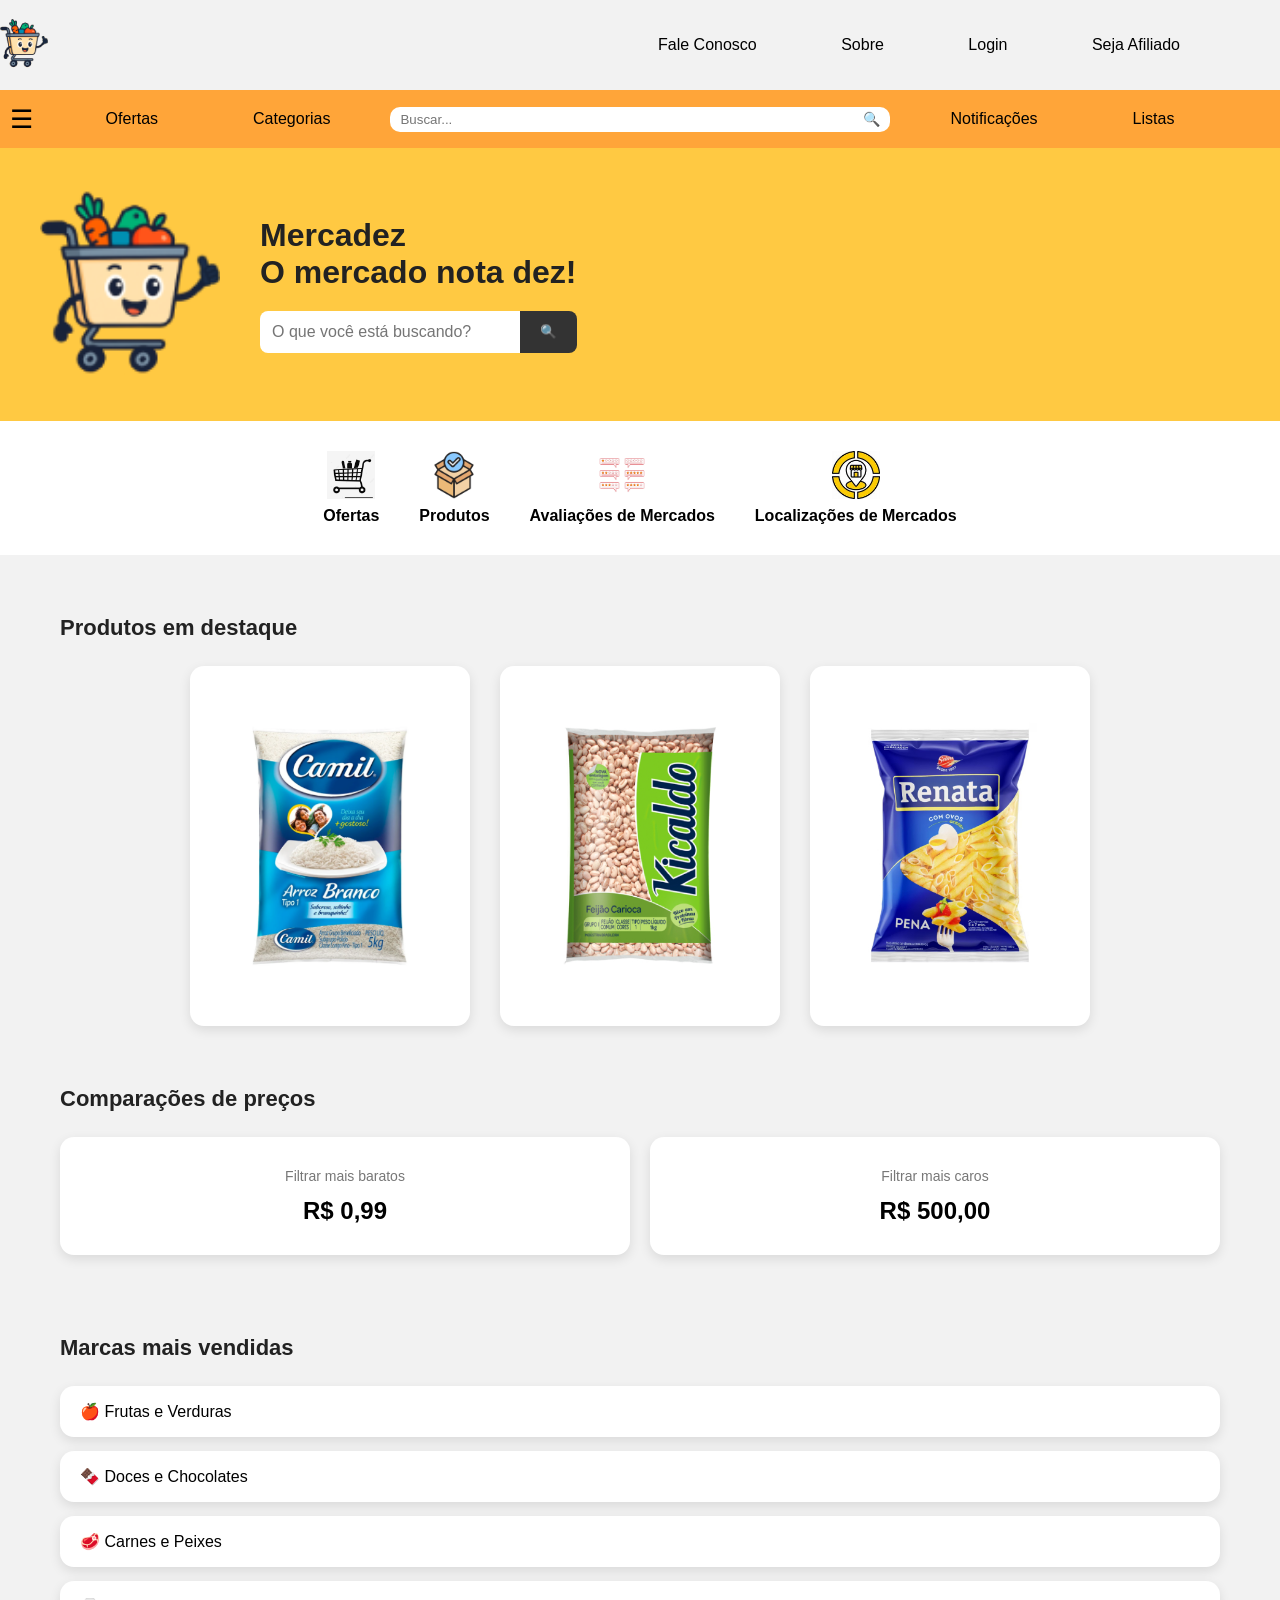
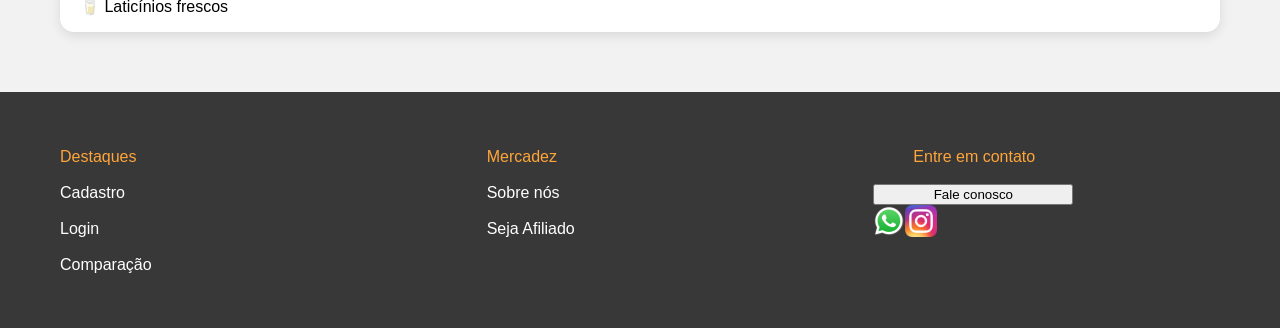
==== index.html @ 404ff5df "mudanças" ====
<!DOCTYPE html>
<html lang="pt-br">
<head>
    <meta charset="UTF-8">
    <meta name="viewport" content="width=device-width, initial-scale=1.0">
    <title>Mercadez</title>

    <!-- Caminhos ajustados -->
    <link rel="stylesheet" href="./css/style.css">
    <link rel="icon" href="./images/icons/precinho_menor.png" type="image/png">
</head>

<body>
<div class="pagina">

    <!-- ================= HEADER ================= -->
    <header>
        <div class="top_header">
            <nav>
                <a href="./index.html"><img src="./images/icons/precinho_menor.png" class="precinho"></a>
                <ul class="cima">
                    <li><a href="./fale_conosco.html">Fale Conosco</a></li>
                    <li><a href="./sobre.html">Sobre</a></li>
                    <li><a href="./login.html">Login</a></li>
                    <li><a href="./cadastro_afiliado.html">Seja Afiliado</a></li>
                </ul>
            </nav>
        </div>
        <div class="bottom_header">
            <div class="container">
                <nav>
                    <div class="menu-lateral-btn" onclick="abrirMenu()">☰</div>

                    <ul class="esquerda">
                        <li><a href="./comparacao.html">Ofertas</a></li>
                        <li><a href="./categorias.html">Categorias</a></li>
                    </ul>
                        <div class="pesquisa">
                        <input type="text" placeholder="Buscar...">
                    </div>
                    <ul class="direita">
                        <li><a href="./notificacoes.html">Notificações</a></li>
                        <li><a href="./listas.html">Listas</a></li>
                    </ul>
                </nav>
            </div>
        </div>
    </header>

    <!-- SIDEBAR PRETA -->
    <div id="menuLateral" class="menu-lateral">
    <div class="menu-header">
        <span onclick="fecharMenu()">✖</span>
        <h3>Menu</h3>
    </div>

    <a href="./index.html">Destaques</a>
    <a href="./form_cadastro.html">Cadastro</a>
    <a href="./fale_conosco.html">Fale Conosco</a>
    <a href="./sobre.html">Sobre</a>
    <a href="./cadastro_afiliado.html">Seja Afiliado</a>
</div>

    <!-- CONTEÚDO -->
    <main class="conteudo">

    <!-- ================= HERO ================= -->
    <section class="hero">
        <div class="hero-content">
            <div class="hero-mascote">
                <img src="./images/icons/precinho_pequeno.png" alt="Mascote Mercadez">
            </div>

            <div class="hero-texto">
                <h1>Mercadez<br>O mercado nota dez!</h1>
                <div class="busca">
                    <input type="text" placeholder="O que você está buscando?">
                    <button>🔍</button>
                </div>
            </div>
        </div>
    </section>

    <!-- ================= ATALHOS ================= -->
    <section class="atalhos">
        <div class="atalho">
            <img src="./images/icons/mercado.png">
            <span>Ofertas</span>
        </div>

        <div class="atalho">
            <img src="./images/icons/produtos.png">
            <span>Produtos</span>
        </div>

        <div class="atalho">
            <img src="./images/icons/avaliacoes.png">
            <span>Avaliações de Mercados</span>
        </div>

        <div class="atalho">
            <img src="./images/icons/localizacoes.png">
            <span>Localizações de Mercados</span>
        </div>
    </section>

    <!-- ================= PRODUTOS EM DESTAQUE ================= -->
    <section class="secao">
        <h2>Produtos em destaque</h2>
        <div class="cards">
            <div class="card">
                <img src="./images/icons/arroz.png">
            </div>
            <div class="card">
                <img src="./images/icons/feijao.jpg">
            </div>
            <div class="card">
                <img src="./images/icons/macarrao.jpg">
            </div>
        </div>
    </section>

    <!-- ================= COMPARAÇÃO ================= -->
     <div class="secao-dupla">
        <section class="secao">
            <h2>Comparações de preços</h2>
            <div class="comparacao">
                <div class="box">
                    <span>Filtrar mais baratos</span>
                    <strong>R$ 0,99</strong>
                </div>
                <div class="box">
                    <span>Filtrar mais caros</span>
                    <strong>R$ 500,00</strong>
                </div>
            </div>
        </section>

        <!-- MARCAS -->
        <section class="secao">
            <h2>Marcas mais vendidas</h2>
            <ul class="categorias">
                <li>🍎 Frutas e Verduras</li>
                <li>🍫 Doces e Chocolates</li>
                <li>🥩 Carnes e Peixes</li>
                <li>🥛 Laticínios frescos</li>
            </ul>
        </section>
    </div>

    <!-- ================= FOOTER ================= -->
    <footer>
        <div class="footer">
            <nav>
                <ul class="lista-esquerda">
                    <li class="titulo">Destaques</li>
                    <li><a href="./form_cadastro.html">Cadastro</a></li>
                    <li><a href="./login.html">Login</a></li>
                    <li><a href="./comparacao.html">Comparação</a></li>
                </ul>
                <ul class="centro">
                    <li class="titulo">Mercadez</li>
                    <li><a href="./sobre.html">Sobre nós</a></li>
                    <li><a href="./cadastro_afiliado.html">Seja Afiliado</a></li>
                </ul>
                <ul class="lista-direita">
                    <li class="titulo">Entre em contato</li>
                    <a class="botao" href="./fale_conosco.html"><button>Fale conosco</button></a>
                    <div class="logos">
                        <a href="#"><img src="./images/icons/WhatsApp.svg.png" alt="whatsapp"></a>
                        <a href="#"><img src="./images/icons/Instagram_icon.png.webp" alt="instagram"></a>
                    </div>
                </ul>
            </nav>
        </div>
    </footer>

</div>

<script src="./js/busca.js"></script>
</body>
</html>
---- css/style.css ----
* {
  box-sizing: border-box;
}

body{
    background-color: rgb(224, 224, 224);
    font-family: "Open Sans", sans-serif;
}

h2{
    margin: 10px;
}

nav{
    width: 100%;
    display: flex;
    align-items: center;
    justify-content: space-between;
    padding: 10px 0;
}

.logo{
    width: 100px;
    cursor: pointer;
}

nav ul{
    list-style: none;
    width: 100%;
    text-align: right;
    padding-right: 60px;
}

nav ul li{
    display: inline-block;
    margin: 10px 40px;
}

nav ul li a{
    color: black;
    text-decoration: none;
}

.bottom_header{
    display: flex;
    background-color: #ffa539;
    padding: 10px 20px;
    max-height: 60px;
    align-items: center;
}

.bottom_header nav{
    display: flex;
    justify-content: center;
    align-items: center;
    padding: 0;
    gap: 20px;
}

.bottom_header ul{
    list-style: none;
    display: flex;
    gap: 15px;
    margin: 0;
    padding: 0;
}

.pesquisa {
    position: relative;
    display: flex;
    align-items: center;
}

.pesquisa input {
    padding: 5px 35px 5px 10px;
    border-radius: 10px;
    border: none;
    width: 500px;
}

.pesquisa::after {
    content: "🔍";
    position: absolute;
    right: 10px;
    font-size: 14px;
    pointer-events: none;
}
.container{
    max-width: 1200px;
    margin: 0 auto;
    padding: 0px 20px 0 20px;
    padding-top: 0px;
}

.footer{
    background-color: rgb(56, 56, 56);
}

.footer nav{
    justify-content: space-between;
    display: flex;
    align-items: start;
}

.footer nav ul li a{
    display: flex;
    color: white;
}

.lista-esquerda{
    display:grid;
    align-items:flex-start;
}

.titulo{
    display: flex;
    align-items: flex-start;
    color: #ffa539;
}

.centro{
    display:grid;
}

.lista-direita{
    display: grid;
}

.botao{
    display: block;
    width: 100%;
    max-width: 200px;
    margin-top: 10px;
}

.botao button{
    width: 100%;
}

.logos{
    display: flex;
}

.logos a{
    display: flex;
    align-items: flex;
    gap: 15px;
    width: 32px;
    height: 32px;
}

.container h3{
    display: block;
    margin-top: 20px;
}

.afiliados ul li{
    display: flex;
    flex-direction: row;
    justify-content: center;
    gap: 20px;
    flex-wrap: wrap;
    padding: 20px;
}

.celulares{
    width: 100px;
    height: 100px;
    border-radius: 50%;
    object-fit: cover;
    border: 1px solid #ccc;
}

.destaque{
    display: flex;
    flex-direction: row;
    justify-content: space-between;
    gap: 20px;
    flex-wrap: wrap;
    padding: 20px;
}

.destacado{
    width: 300px;
    height: 500px;
    object-fit: cover;
    border: 1px solid #ccc;
}

.propaganda{
    display: flex;
    padding: 30px;
    border-radius: 5px;
    max-width: 1000px;
    margin: 40px auto;
}

.sidenav, .main, .titulocadastro{
    display: flex;
    justify-content: center;
}

.login-form{
    margin-bottom: 20px;
    display:flex;
    justify-content: center;
}

html, body {
    height: 100%;
    margin: 0;
    padding: 0;
}

.pagina {
    display: flex;
    flex-direction: column;
    min-height: 100vh;
}

main {
    flex: 1;
    min-height: 1px;
}

.footer {
    background-color: rgb(56, 56, 56);
    color: white;
    padding: 20px;
}

.footer nav {
    display: flex;
    justify-content: space-between;
    align-items: flex-start;
    flex-wrap: wrap;
    gap: 40px;
}

.footer nav ul {
    display: flex;
    flex-direction: column;
    align-items: flex-start;
    flex: 1;
    list-style: none;
    padding: 0;
}

.footer nav ul li {
    margin-bottom: 8px;
}

.footer a {
    color: white;
    text-decoration: none;
}

.logos a img {
    width: 32px;
    height: 32px;
    margin-right: 10px;
}

.painel-container{
    padding: 40px 20px;
    max-width: 1000px;
    margin: auto;
    border-radius: 10px;
}

.perfil{
    display: flex;
    align-items: center;
    gap: 20px;
    margin-bottom: 40px;
}

.avatar{
    width: 120px;
    height: 120px;
    background-color: #a8d9ff;
    border-radius: 50%;
}

.perfil h2{
    font-size: 24px;
    color: #222;
}

.botoes{
    display: flex;
    gap: 20px;
    justify-content: center;
    margin-bottom: 40px;
    flex-wrap: wrap;
}

.botao-painel{
    background-color: #ffc942;
    padding: 15px 25px;
    border-radius: 5px;
    text-decoration: none;
    font-weight: bold;
    color: black;
    transition: background-color 0.3s;
}

.botao:hover{
    background-color: #e0aa2f;
}

.tabela-produtos{
    width: 90%;
    max-width: 1000px;
    margin: 20px auto;
    border-collapse: collapse;
    border-radius: 10px;
    overflow: hidden;
    box-shadow: 0px 2px 8px rgba(0, 0, 0, 0.1);
    background-color: white;
}

.tabela-produtos thead{
    background-color: #f5f5f5;
}

.tabela-produtos th,
.tabela-produtos td{
    text-align: left;
    padding: 16px;
    font-size: 14px;
    border-bottom: 1px solid #ddd;
}

.tabela-produtos th{
    font-weight: 600;
    color: #333;
}

.tabela-produtos tr:hover {
    background-color: #f9f9f9;
}

.login-main-text p{
    display: flex;
    justify-content: center;
}

input[class="form-control"]{
    display: flex;
    width: 100%;
    max-width: 400px;
    box-sizing: border-box;
}

.produto{
    display: flex;
    align-items: center;
    justify-content: center;
    margin-bottom: 30px;
    gap: 30px;
}

.produto img{
    width: 150px;
    border: 3px solid white;
    background-color: white;
    padding: 5px;
}

.info-produto{
    background-color: white;
    padding: 10px 20px;
    border-radius: 5px;
    font-size: 16px;
    color: black;
}

.melhor-preco{
    background-color: #ffc107;
    padding: 5px 10px;
    font-weight: bold;
    font-size: 18px;
    margin-bottom: 10px;
}

.subtitulo{
    text-align: center;
    font-size: 18px;
    color: #333;
    margin-bottom: 40px;
}

.nome-produto{
    font-size: 20px;
    color: black;
    margin-bottom: 10px;
}

.caixa-sobre{
    background-color: #2c2c2c;
    color: white;
    padding: 30px 40px;
    margin: 40px auto;
    border-radius: 20px;
    width: 80%;
    max-width: 1000px;
    text-align: justify;
    line-height: 1.8;
    box-shadow: 0 4px 10px rgba(0,0,0,0.3);
}

.caixa-sobre p{
    text-indent: 20px;
}

.painel-info{
    background-color: white;
    padding: 30px;
    border-radius: 10px;
    max-width: 600px;
    margin: auto;
    box-shadow: 0px 2px 8px rgba(0, 0, 0, 0.1);
    display: flex;
    flex-direction: column;
    gap: 15px;
    font-size: 16px;
    color: #333;
}

.painel-info strong{
    width: 150px;
    display: inline-block;
}

.botao-painel.excluir{
    background-color: #e74c3c;
    color: white;
    margin-left: 10px;
}

.botao-painel.excluir:hover{
    background-color: #c0392b;
}
.avisos {
    font-size: 14px;       /* tamanho da fonte menor */
    color: red;            /* mantém em vermelho */
    font-weight: bold;     
    text-align: left;      /* alinha o texto à esquerda */
    margin-bottom: 20px;   /* espaçamento abaixo */
}
/* ================= GERAL ================= */
body{
    background-color: #f2f2f2;
    font-family: "Open Sans", sans-serif;
    margin: 0;
}

h1, h2, h3{
    margin: 0;
    color: #222;
}

/* ================= HEADER TOPO ================= */
.header-top{
    background-color: white;
    border-bottom: 1px solid #ddd;
}

.nav-top{
    max-width: 1200px;
    margin: auto;
    padding: 10px 20px;
    display: flex;
    align-items: center;
    justify-content: space-between;
}

.logo{
    width: 80px;
}

.menu-top{
    list-style: none;
    display: flex;
    gap: 30px;
}

.menu-top li a{
    text-decoration: none;
    color: #333;
    font-weight: 600;
}

/* ================= HERO ================= */
.hero{
    background-color: #ffc942;
    padding: 40px 20px;
}

.hero-content{
    max-width: 1200px;
    margin: auto;
    display: flex;
    align-items: center;
    gap: 40px;
}

.hero-mascote img{
    width: 180px;
}

.hero-texto h1{
    font-size: 32px;
    margin-bottom: 20px;
}

.busca{
    display: flex;
    width: 100%;
    max-width: 500px;
}

.busca input{
    flex: 1;
    padding: 12px;
    border-radius: 8px 0 0 8px;
    border: none;
    font-size: 16px;
}

.busca button{
    padding: 0 20px;
    border: none;
    background-color: #333;
    color: white;
    border-radius: 0 8px 8px 0;
    cursor: pointer;
}

/* ================= ATALHOS ================= */
.atalhos{
    display: flex;
    justify-content: center;
    gap: 40px;
    padding: 30px 20px;
    background-color: #fff;
}

.atalho{
    display: flex;
    flex-direction: column;
    align-items: center;
    font-weight: 600;
    cursor: pointer;
}

.atalho img{
    width: 48px;
    margin-bottom: 8px;
}

/* ================= SEÇÕES ================= */
.secao{
    max-width: 1200px;
    margin: 40px auto;
    padding: 0 20px;
}

.secao h2{
    margin-bottom: 20px;
}

/* ================= PRODUTOS EM DESTAQUE ================= */
.cards{
    display: flex;
    gap: 20px;
    flex-wrap: wrap;
}

.card{
    width: 300px;
    height: 160px;
    background-color: #e0e0e0;
    border-radius: 10px;
}

/* ================= COMPARAÇÃO ================= */
.comparacao{
    display: flex;
    gap: 20px;
    flex-wrap: wrap;
}

.box{
    background-color: white;
    padding: 20px;
    border-radius: 10px;
    width: 260px;
    box-shadow: 0 2px 6px rgba(0,0,0,0.1);
}

.box span{
    font-size: 14px;
    color: #555;
}

.box strong{
    display: block;
    margin-top: 10px;
    font-size: 22px;
    color: #000;
}

/* ================= CATEGORIAS ================= */
.categorias{
    list-style: none;
    padding: 0;
}

.categorias li{
    margin-bottom: 10px;
    font-size: 18px;
}

/* ================= MENU INFERIOR ================= */
.menu-bottom{
    position: fixed;
    bottom: 0;
    width: 100%;
    background-color: white;
    border-top: 1px solid #ddd;
    display: flex;
    justify-content: space-around;
    padding: 10px 0;
}

.menu-bottom a{
    text-decoration: none;
    color: #333;
    font-weight: 600;
}

.menu-bottom a.active{
    color: #ffc942;
}
/* ================= AJUSTE GERAL DAS SEÇÕES ================= */
.secao{
    max-width: 1200px;
    margin: 60px auto;
    padding: 0 20px;
}

.secao h2{
    margin-bottom: 25px;
    font-size: 22px;
    text-align: left;
}

/* ================= PRODUTOS EM DESTAQUE ================= */
.cards{
    display: flex;
    justify-content: center;
    gap: 30px;
    flex-wrap: wrap;
}

.card{
    width: 280px;
    height: 360px;
    background-color: white;
    border-radius: 14px;
    box-shadow: 0 4px 12px rgba(0,0,0,0.1);
    display: flex;
    align-items: center;
    justify-content: center;
}

.card img{
    max-width: 85%;
    max-height: 85%;
    object-fit: contain;
}

/* ================= BLOCO COMPARAÇÃO ================= */
.comparacao{
    display: flex;
    gap: 20px;
}

.comparacao .box{
    flex: 1;
    background-color: white;
    padding: 30px 20px;
    border-radius: 14px;
    box-shadow: 0 4px 12px rgba(0,0,0,0.1);
    text-align: center;
}

.comparacao .box span{
    font-size: 14px;
    color: #777;
}

.comparacao .box strong{
    display: block;
    margin-top: 12px;
    font-size: 24px;
}

/* ================= MARCAS MAIS VENDIDAS ================= */
.categorias{
    margin-top: 20px;
}

.categorias li{
    background-color: white;
    padding: 16px 20px;
    border-radius: 14px;
    margin-bottom: 14px;
    font-size: 16px;
    box-shadow: 0 4px 12px rgba(0,0,0,0.1);
    list-style: none;
}

/* ================= SEPARAÇÃO VISUAL ENTRE AS DUAS ================= */
.secao + .secao{
    margin-top: 80px;
}

/* ================= RESPONSIVO ================= */
@media (max-width: 900px){
    .comparacao{
        flex-direction: column;
    }

    .cards{
        gap: 20px;
    }
}
.form-contato {
    display: flex;
    flex-direction: column;
    gap: 15px;
    max-width: 500px;
    margin: 0 auto;
}

.form-contato input, 
.form-contato textarea {
    padding: 10px;
    border-radius: 8px;
    border: 1px solid #ccc;
}

.form-contato button {
    background-color: #ffc107;
    border: none;
    padding: 12px;
    border-radius: 8px;
    font-weight: bold;
    cursor: pointer;
    transition: 0.3s;
}

.form-contato button:hover {
    background-color: #e0aa2f;
}
/* ================= FORMULÁRIOS BONITOS ================= */
.login-form {
    background-color: #ffffff; /* fundo branco */
    padding: 30px 30px;
    border-radius: 12px;
    box-shadow: 0 4px 12px rgba(0, 0, 0, 0.1);
    display: flex;
    flex-direction: column;
    align-items: center;
}

.login-main-text h2 {
    color: #222;
    font-size: 28px;
    margin-bottom: 10px;
    font-weight: 700;
}

.login-main-text p {
    color: #555;
    margin-bottom: 20px;
    text-align: center;
}

.form-group {
    width: 100%;
    margin-bottom: 15px;
}

.form-group label {
    font-weight: 600;
    color: #444;
    display: block;
    margin-bottom: 5px;
}

.form-group input {
    width: 100%;
    max-width: 400px;
    padding: 12px 15px;
    border-radius: 8px;
    border: 1px solid #ddd;
    font-size: 15px;
    transition: all 0.3s ease;
}

.form-group input:focus {
    border-color: #ffc107;
    box-shadow: 0 0 6px rgba(255, 193, 7, 0.4);
    outline: none;
}

/* Botões */
.btn {
    width: 100%;
    max-width: 400px;
    padding: 12px;
    border-radius: 8px;
    font-size: 16px;
    font-weight: 600;
    cursor: pointer;
    border: none;
    transition: background-color 0.3s ease;
    margin-top: 10px;
}

.btn.btn-secondary {
    background-color: #ffc107;
    color: #000;
}

.btn.btn-secondary:hover {
    background-color: #e0aa2f;
}

.btn.btn-black {
    background-color: #333;
    color: #fff;
}

.btn.btn-black:hover {
    background-color: #000;
}
/* ================= MOBILE FINAL LIMPO ================= */
@media (max-width: 768px) {

  body {
    overflow-x: hidden;
  }

  /* HEADER */
  nav {
    flex-direction: column;
    align-items: center;
  }

  nav ul {
    flex-direction: column;
    padding: 0;
    margin: 0;
    text-align: center;
  }

  nav ul li {
    margin: 6px 0;
  }

  .bottom_header {
    flex-direction: column;
    gap: 10px;
  }

  .pesquisa input {
    width: 100%;
    max-width: 90%;
  }

  /* HERO */
  .hero-content {
    flex-direction: column;
    text-align: center;
  }

  .hero-mascote {
    display: none;
  }

  .hero-texto h1 {
    font-size: 22px;
  }

  /* ATALHOS */
  .atalhos {
    display: grid;
    grid-template-columns: repeat(2, 1fr);
    gap: 15px;
  }

  /* CARDS */
  .cards {
    flex-direction: column;
    align-items: center;
  }

  .card {
    width: 90%;
    max-width: 320px;
  }

  /* FOOTER */
  .footer nav {
    flex-direction: column;
    text-align: center;
    gap: 25px;
  }

  .logos {
    justify-content: center;
  }
}
/* =========================
   MOBILE – CORREÇÃO DEFINITIVA DE SOBREPOSIÇÃO
   (MESMA LÓGICA DO INDEX)
   ========================= */
@media (max-width: 768px) {

  /* Header não pode sobrepor conteúdo */
  header,
  nav,
  .top_header,
  .bottom_header {
    position: relative !important;
    z-index: 1 !important;
    height: auto !important;
  }

  /* Garante que o conteúdo comece abaixo do header */
  main,
  .pagina,
  .container,
  section {
    position: relative;
    z-index: 2;
  }

  /* Remove qualquer deslocamento antigo */
  body {
    padding-top: 0 !important;
    overflow-x: hidden;
  }

}
/* =====================================
   MOBILE – CORREÇÃO DEFINITIVA DE BLOQUEIO
   ===================================== */
@media (max-width: 768px) {

  /* Remove QUALQUER menu fixo que bloqueia clique */
  body:not(.home) .menu-bottom,
  body:not(.home) .bottom_header {
    display: none !important;
    pointer-events: none !important;
    height: 0 !important;
    overflow: hidden !important;
  }

  /* Garante que o conteúdo seja clicável */
  body:not(.home) main,
  body:not(.home) .pagina,
  body:not(.home) .container {
    position: relative;
    z-index: 10;
    pointer-events: auto;
  }

}
/* =========================
   MOBILE – ESCONDER MENU SOBREPOSTO
   SOMENTE FORA DO INDEX
   ========================= */
@media (max-width: 768px) {

  body:not(.home) .bottom_header {
    display: none !important;
  }

}
/* =====================================
   MOBILE – CORREÇÃO DEFINITIVA DE BLOQUEIO
   ===================================== */
@media (max-width: 768px) {

  /* Remove QUALQUER menu fixo que bloqueia clique */
  body:not(.home) .menu-bottom,
  body:not(.home) .bottom_header {
    display: none !important;
    pointer-events: none !important;
    height: 0 !important;
    overflow: hidden !important;
  }

  /* Garante que o conteúdo seja clicável */
  body:not(.home) main,
  body:not(.home) .pagina,
  body:not(.home) .container {
    position: relative;
    z-index: 10;
    pointer-events: auto;
  }

}
/* =========================
   MOBILE – CORREÇÃO DEFINITIVA DE SOBREPOSIÇÃO
   (MESMA LÓGICA DO INDEX)
   ========================= */
@media (max-width: 768px) {

  /* Header não pode sobrepor conteúdo */
  header,
  nav,
  .top_header,
  .bottom_header {
    position: relative !important;
    z-index: 1 !important;
    height: auto !important;
  }

  /* Garante que o conteúdo comece abaixo do header */
  main,
  .pagina,
  .container,
  section {
    position: relative;
    z-index: 2;
  }

  /* Remove qualquer deslocamento antigo */
  body {
    padding-top: 0 !important;
    overflow-x: hidden;
  }

}
/* BOTÃO ☰ */
.menu-lateral-btn {
    font-size: 26px;        
    cursor: pointer;
    color: black;            
    position: absolute;
    left: 10px;      
}

/* MENU ESCONDIDO */
.menu-lateral {
    position: fixed;
    top: 0;
    left: -300px; 
    width: 260px;
    height: 100%;
    background-color: #111;
    color: white;
    padding: 20px;
    transition: 0.3s;
    z-index: 999;
}

/* QUANDO ABRE */
.menu-lateral.ativo {
    left: 0;
}

/* HEADER DO MENU */
.menu-header {
    display: flex;
    justify-content: space-between;
    align-items: center;
    margin-bottom: 20px;
}

.menu-header span {
    cursor: pointer;
    font-size: 20px;
}

/* LINKS */
.menu-lateral a {
    display: block;
    color: #ddd;
    text-decoration: none;
    padding: 12px 10px;
    border-radius: 5px;
    margin-bottom: 8px;
    transition: 0.2s;
}


.menu-lateral-btn:hover {
    transform: scale(1.1);
}
/* ================= PÁGINA COMPARAÇÃO ================= */
.comparacao-subtitulo {
    color: #666;
    font-size: 15px;
    margin-bottom: 30px;
    margin-top: 4px;
}

.produto-card {
    background: white;
    border-radius: 16px;
    box-shadow: 0 4px 16px rgba(0,0,0,0.1);
    display: flex;
    overflow: hidden;
    width: 100%;
    margin-bottom: 24px;
    transition: transform 0.2s, box-shadow 0.2s;
}

.produto-card:hover {
    transform: translateY(-3px);
    box-shadow: 0 8px 24px rgba(0,0,0,0.15);
}

.produto-card-img {
    background-color: #f9f9f9;
    display: flex;
    flex-direction: column;
    align-items: center;
    justify-content: center;
    padding: 24px 20px;
    min-width: 160px;
    border-right: 1px solid #eee;
}

.produto-card-img img {
    width: 110px;
    height: 110px;
    object-fit: contain;
}

.produto-card-img h3 {
    margin-top: 12px;
    font-size: 15px;
    text-align: center;
    color: #333;
}

.produto-card-info {
    flex: 1;
    padding: 24px 28px;
    display: flex;
    flex-direction: column;
    justify-content: center;
    gap: 10px;
}

.produto-card-info p {
    margin: 0;
    color: #555;
    font-size: 15px;
}

.produto-melhor-preco {
    background: #ffc107;
    color: #000;
    font-weight: 700;
    font-size: 16px;
    padding: 10px 16px;
    border-radius: 8px;
    display: flex;
    align-items: center;
    gap: 8px;
    flex-wrap: wrap;
}

.badge-promo {
    background: #e53935;
    color: white;
    font-size: 12px;
    padding: 3px 8px;
    border-radius: 20px;
    margin-left: auto;
}

.ver-precos {
    color: #ffa539;
    font-weight: 600;
    font-size: 14px;
    text-decoration: none;
    margin-top: 4px;
}

.ver-precos:hover {
    text-decoration: underline;
}
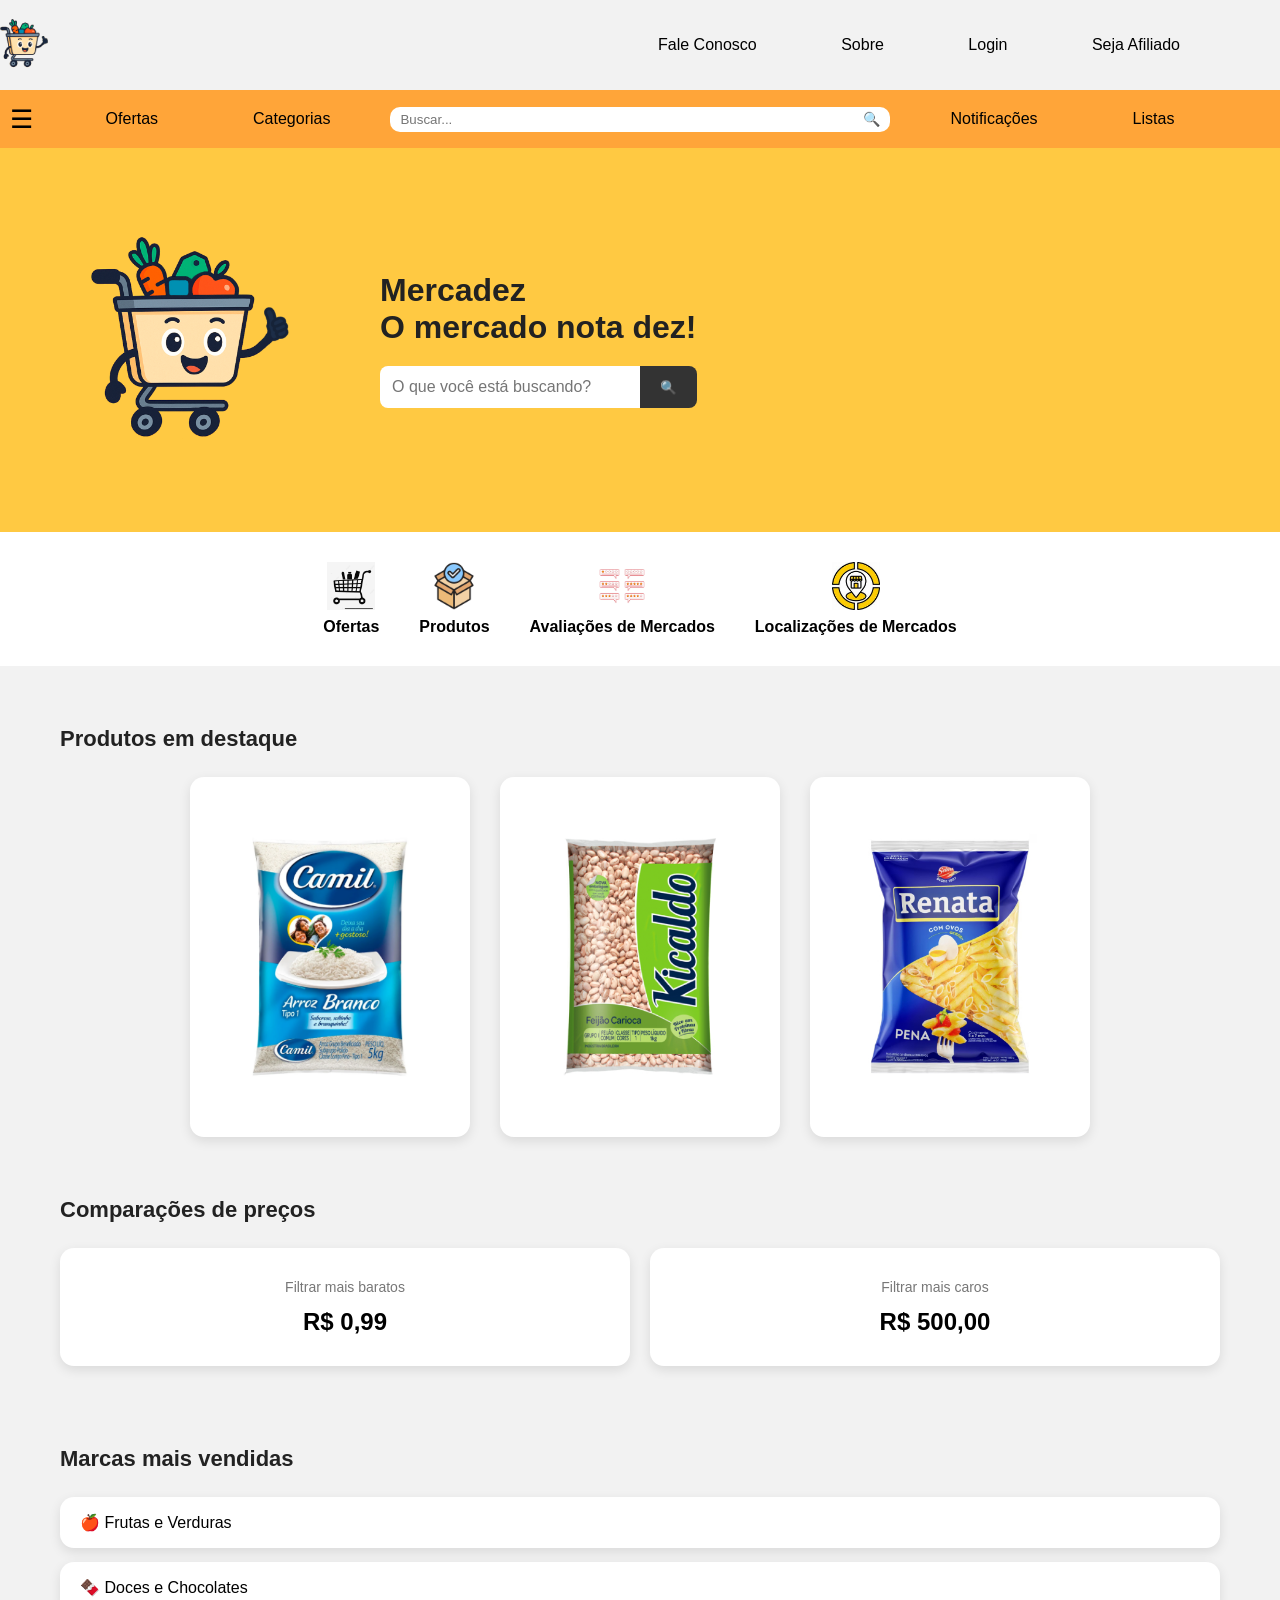
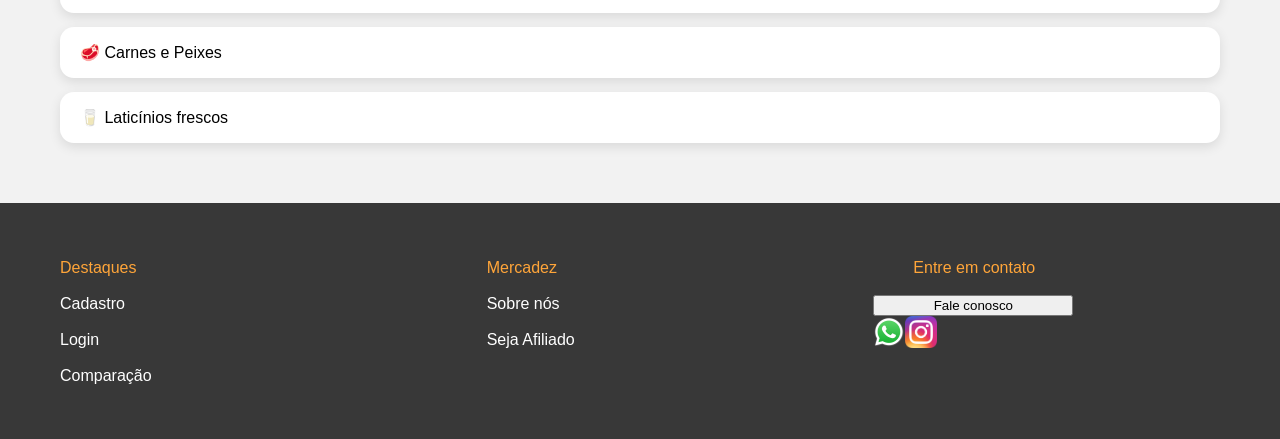
==== commit 5bbd4b03: "página login-cadastro" ====
--- a/index.html
+++ b/index.html
@@ -68,7 +68,7 @@
     <section class="hero">
         <div class="hero-content">
             <div class="hero-mascote">
-                <img src="./images/icons/precinho_pequeno.png" alt="Mascote Mercadez">
+                <img style="width: 300px;" src="./images/icons/precinho_sem_fundo.png" alt="Mascote Mercadez">
             </div>
 
             <div class="hero-texto">
@@ -177,6 +177,9 @@
 
 </div>
 
+<script src="./js/api.js"></script>
 <script src="./js/busca.js"></script>
+
+
 </body>
 </html>
--- a/css/style.css
+++ b/css/style.css
@@ -1200,4 +1200,4 @@
 
 .ver-precos:hover {
     text-decoration: underline;
-}+}
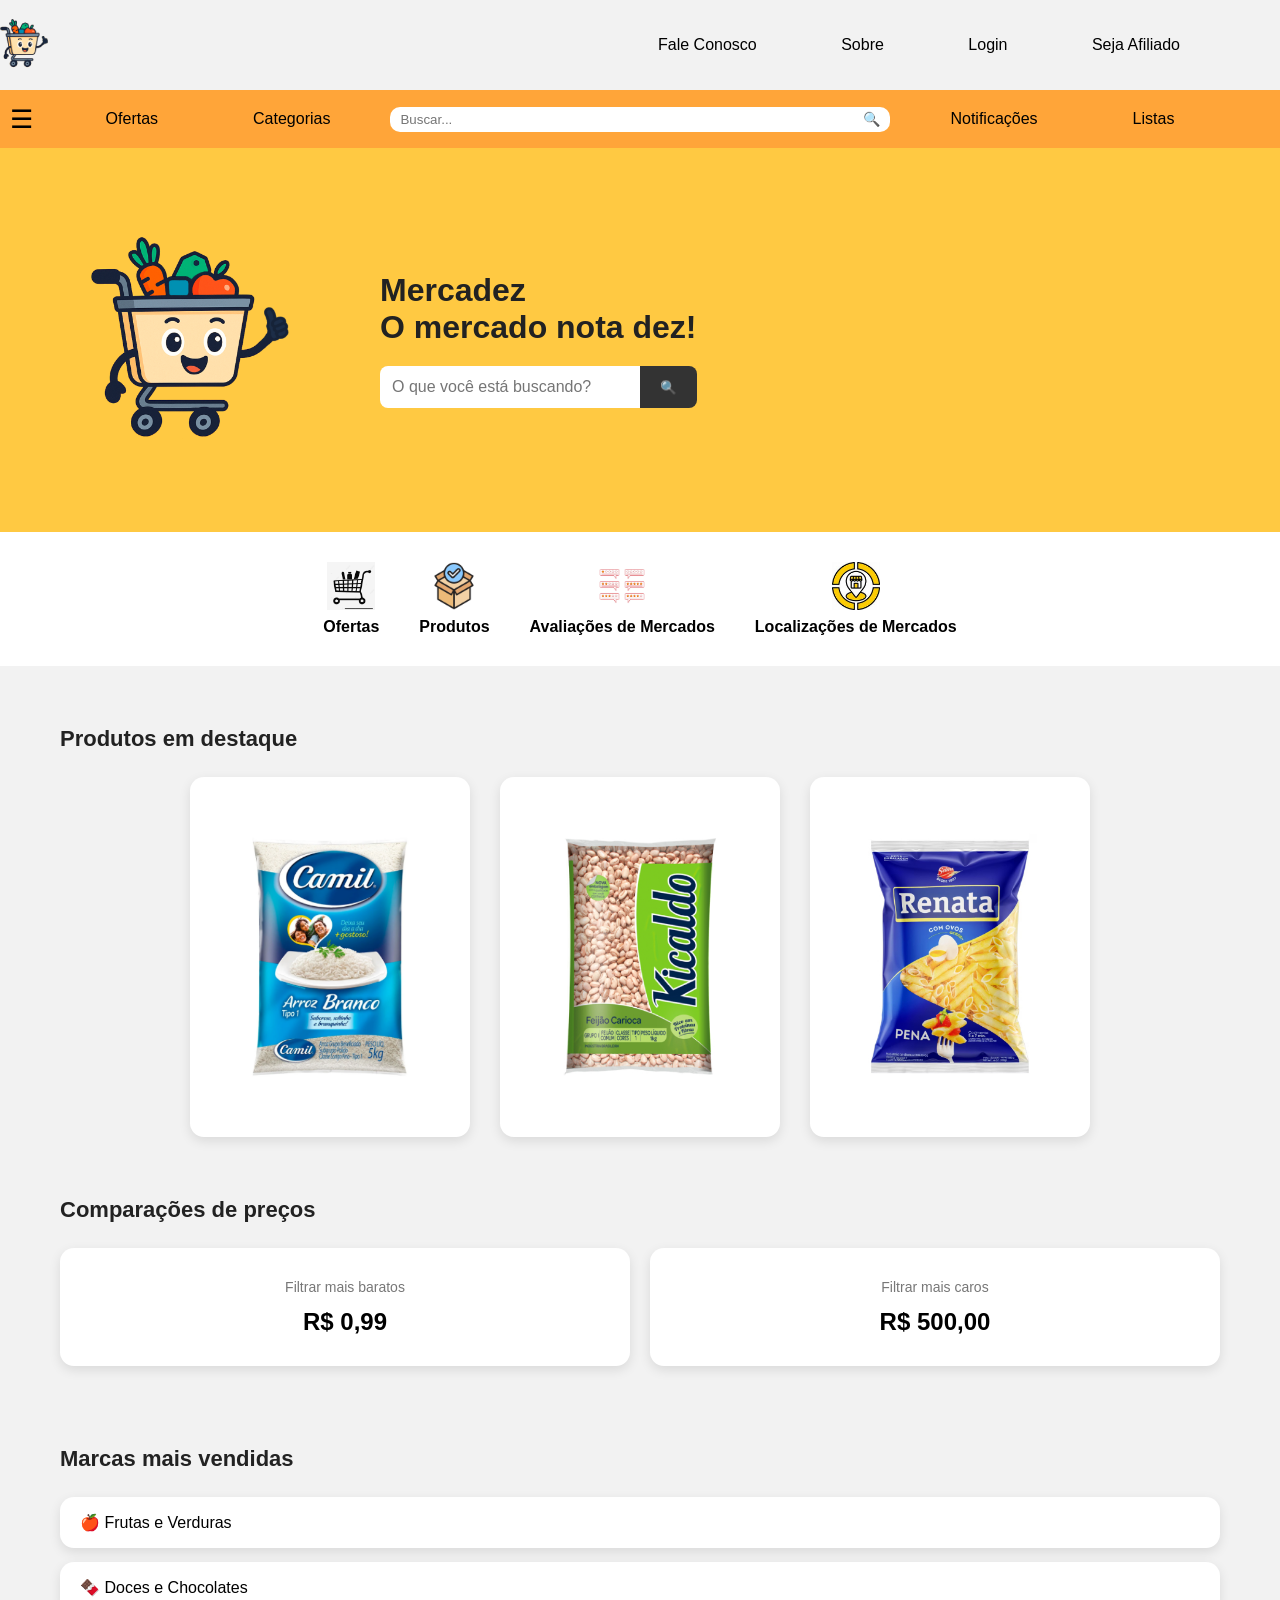
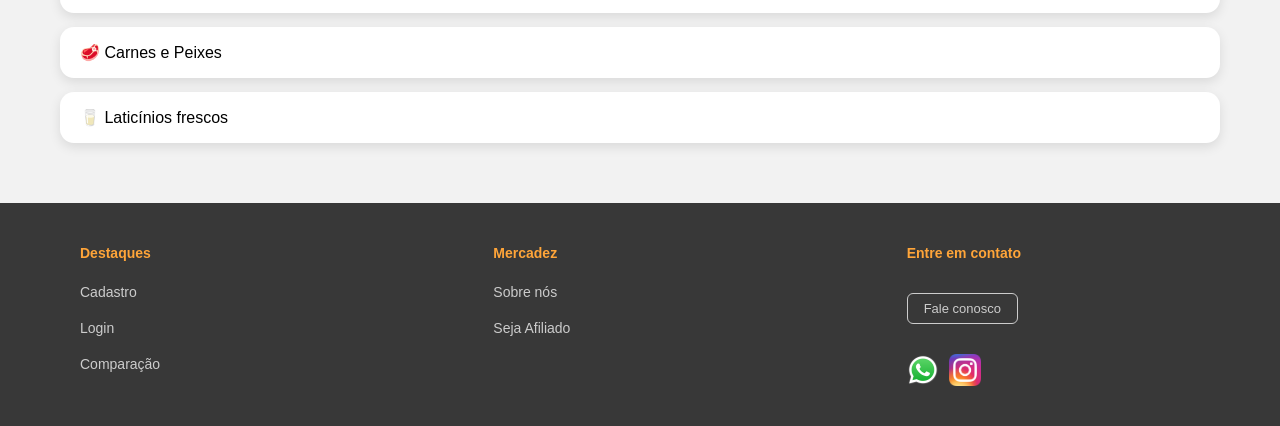
==== commit 612f8de1: "alterando footer" ====
--- a/index.html
+++ b/index.html
@@ -149,31 +149,37 @@
     </div>
 
     <!-- ================= FOOTER ================= -->
-    <footer>
-        <div class="footer">
-            <nav>
-                <ul class="lista-esquerda">
-                    <li class="titulo">Destaques</li>
-                    <li><a href="./form_cadastro.html">Cadastro</a></li>
-                    <li><a href="./login.html">Login</a></li>
-                    <li><a href="./comparacao.html">Comparação</a></li>
-                </ul>
-                <ul class="centro">
-                    <li class="titulo">Mercadez</li>
-                    <li><a href="./sobre.html">Sobre nós</a></li>
-                    <li><a href="./cadastro_afiliado.html">Seja Afiliado</a></li>
-                </ul>
-                <ul class="lista-direita">
-                    <li class="titulo">Entre em contato</li>
-                    <a class="botao" href="./fale_conosco.html"><button>Fale conosco</button></a>
+<footer>
+    <div class="footer">
+        <nav>
+            <ul class="lista-esquerda">
+                <li class="titulo">Destaques</li>
+                <li><a href="./form_cadastro.html">Cadastro</a></li>
+                <li><a href="./login_cadastro.html">Login</a></li>
+                <li><a href="./comparacao.html">Comparação</a></li>
+            </ul>
+            <ul class="centro">
+                <li class="titulo">Mercadez</li>
+                <li><a href="./sobre.html">Sobre nós</a></li>
+                <li><a href="./cadastro_afiliado.html">Seja Afiliado</a></li>
+            </ul>
+            <ul class="lista-direita">
+                <li class="titulo">Entre em contato</li>
+                <li>
+                    <a class="botao" href="./fale_conosco.html">
+                        <button>Fale conosco</button>
+                    </a>
+                </li>
+                <li>
                     <div class="logos">
-                        <a href="#"><img src="./images/icons/WhatsApp.svg.png" alt="whatsapp"></a>
-                        <a href="#"><img src="./images/icons/Instagram_icon.png.webp" alt="instagram"></a>
+                        <a href="#"><img src="./images/icons/WhatsApp.svg.png" alt="WhatsApp"></a>
+                        <a href="#"><img src="./images/icons/Instagram_icon.png.webp" alt="Instagram"></a>
                     </div>
-                </ul>
-            </nav>
-        </div>
-    </footer>
+                </li>
+            </ul>
+        </nav>
+    </div>
+</footer>
 
 </div>
 
--- a/css/style.css
+++ b/css/style.css
@@ -92,39 +92,7 @@
     padding-top: 0px;
 }
 
-.footer{
-    background-color: rgb(56, 56, 56);
-}
-
-.footer nav{
-    justify-content: space-between;
-    display: flex;
-    align-items: start;
-}
-
-.footer nav ul li a{
-    display: flex;
-    color: white;
-}
-
-.lista-esquerda{
-    display:grid;
-    align-items:flex-start;
-}
-
-.titulo{
-    display: flex;
-    align-items: flex-start;
-    color: #ffa539;
-}
-
-.centro{
-    display:grid;
-}
-
-.lista-direita{
-    display: grid;
-}
+/* footer consolidado abaixo — ver bloco FOOTER DEFINITIVO */
 
 .botao{
     display: block;
@@ -143,7 +111,7 @@
 
 .logos a{
     display: flex;
-    align-items: flex;
+    align-items: center;
     gap: 15px;
     width: 32px;
     height: 32px;
@@ -223,42 +191,119 @@
     min-height: 1px;
 }
 
-.footer {
-    background-color: rgb(56, 56, 56);
-    color: white;
-    padding: 20px;
-}
-
-.footer nav {
-    display: flex;
-    justify-content: space-between;
-    align-items: flex-start;
-    flex-wrap: wrap;
-    gap: 40px;
-}
-
-.footer nav ul {
+/* ===== FOOTER DEFINITIVO ===== */
+
+/* aliases para compatibilidade com HTML existente */
+.lista-esquerda,
+.lista-direita,
+.centro {
     display: flex;
     flex-direction: column;
     align-items: flex-start;
     flex: 1;
     list-style: none;
     padding: 0;
+    margin: 0;
+}
+
+.footer {
+    background-color: rgb(56, 56, 56);
+    color: white;
+    padding: 32px 40px;
+}
+
+.footer nav {
+    display: flex !important;
+    justify-content: space-between !important;
+    align-items: flex-start !important;
+    flex-wrap: wrap !important;
+    gap: 40px !important;
+    padding: 0 !important;
+    width: 100% !important;
+}
+
+.footer nav ul {
+    display: flex !important;
+    flex-direction: column !important;
+    align-items: flex-start !important;
+    flex: 1 !important;
+    width: auto !important;
+    list-style: none !important;
+    padding: 0 !important;
+    padding-right: 0 !important;
+    margin: 0 !important;
+    text-align: left !important;
 }
 
 .footer nav ul li {
     margin-bottom: 8px;
 }
 
+/* Títulos das colunas: laranja */
+.footer nav ul li.titulo,
+.titulo {
+    color: #ffa539;
+    font-weight: 700;
+    font-size: 14px;
+    margin-bottom: 12px;
+}
+
+/* Links brancos */
+.footer nav ul li a,
 .footer a {
-    color: white;
+    color: #ccc;
     text-decoration: none;
-}
-
-.logos a img {
+    font-size: 14px;
+    transition: color 0.2s;
+}
+
+.footer nav ul li a:hover,
+.footer a:hover {
+    color: #ffa539;
+}
+
+/* Botão fale conosco */
+.footer .botao button,
+.footer button {
+    background: transparent;
+    border: 1.5px solid #ccc;
+    color: #ccc;
+    border-radius: 6px;
+    padding: 7px 16px;
+    font-size: 13px;
+    cursor: pointer;
+    transition: border-color 0.2s, color 0.2s;
+}
+
+.footer .botao button:hover,
+.footer button:hover {
+    border-color: #ffa539;
+    color: #ffa539;
+}
+
+/* Ícones sociais */
+.logos {
+    display: flex;
+    gap: 10px;
+    margin-top: 12px;
+}
+
+.logos a img,
+.footer .logos a img {
     width: 32px;
     height: 32px;
-    margin-right: 10px;
+}
+
+/* Responsivo */
+@media (max-width: 768px) {
+    .footer nav {
+        flex-direction: column;
+        gap: 24px;
+    }
+
+    .logos {
+        justify-content: flex-start;
+    }
 }
 
 .painel-container{
@@ -1201,3 +1246,167 @@
 .ver-precos:hover {
     text-decoration: underline;
 }
+
+
+/* ================================================
+   LOGIN / CADASTRO — estilos migrados do <style>
+   ================================================ */
+
+/* ===== VARIÁVEIS ===== */
+:root {
+  --amarelo: #ffa539;
+  --amarelo-hover: #e0922a;
+  --dark: #222;
+  --card-bg: #ffffff;
+  --input-focus: rgba(255, 165, 57, 0.35);
+}
+
+/* ===== SEÇÃO PRINCIPAL ===== */
+.auth-section {
+  padding: 52px 20px 60px;
+}
+
+/* ===== DIVISOR VERTICAL (desktop) ===== */
+.divider-vertical {
+  width: 1px;
+  background: linear-gradient(to bottom, transparent, #ccc 20%, #ccc 80%, transparent);
+  margin: 0 24px;
+  align-self: stretch;
+}
+
+/* ===== CARDS DE FORMULÁRIO ===== */
+.auth-card {
+  background: var(--card-bg);
+  border-radius: 16px;
+  box-shadow: 0 6px 24px rgba(0,0,0,0.09);
+  padding: 40px 36px;
+  flex: 1;
+}
+
+.auth-card h2 {
+  font-size: 26px;
+  font-weight: 700;
+  color: var(--dark);
+  margin-bottom: 4px;
+}
+
+.auth-card .subtitle {
+  color: #777;
+  font-size: 14px;
+  margin-bottom: 28px;
+}
+
+/* ===== INPUTS DENTRO DOS CARDS ===== */
+.auth-card .form-label {
+  font-weight: 600;
+  color: #444;
+  font-size: 14px;
+  margin-bottom: 6px;
+}
+
+.auth-card .form-control {
+  border-radius: 8px;
+  border: 1.5px solid #ddd;
+  padding: 11px 14px;
+  font-size: 15px;
+  transition: border-color 0.25s, box-shadow 0.25s;
+}
+
+.auth-card .form-control:focus {
+  border-color: var(--amarelo);
+  box-shadow: 0 0 0 3px var(--input-focus);
+  outline: none;
+}
+
+/* ===== BOTÕES MERCADEZ ===== */
+.btn-mercadez {
+  width: 100%;
+  padding: 12px;
+  border-radius: 8px;
+  font-size: 15px;
+  font-weight: 700;
+  border: none;
+  cursor: pointer;
+  transition: background-color 0.25s, transform 0.1s;
+}
+
+.btn-mercadez:active {
+  transform: scale(0.98);
+}
+
+.btn-amarelo {
+  background-color: var(--amarelo);
+  color: #000;
+}
+
+.btn-amarelo:hover {
+  background-color: var(--amarelo-hover);
+  color: #000;
+}
+
+.btn-escuro {
+  background-color: #333;
+  color: #fff;
+}
+
+.btn-escuro:hover {
+  background-color: #111;
+  color: #fff;
+}
+
+/* ===== DIVISOR HORIZONTAL (mobile) ===== */
+.divider-horizontal {
+  display: none;
+  text-align: center;
+  margin: 32px 0;
+  color: #aaa;
+  font-size: 13px;
+  position: relative;
+}
+
+.divider-horizontal::before,
+.divider-horizontal::after {
+  content: '';
+  display: inline-block;
+  width: 40%;
+  height: 1px;
+  background: #ccc;
+  vertical-align: middle;
+  margin: 0 8px;
+}
+
+/* ===== RESPONSIVIDADE — LOGIN/CADASTRO ===== */
+@media (max-width: 768px) {
+  .auth-wrapper {
+    flex-direction: column !important;
+  }
+
+  .divider-vertical {
+    display: none;
+  }
+
+  .divider-horizontal {
+    display: block;
+  }
+
+  .auth-card {
+    padding: 30px 22px;
+  }
+}
+
+@media (max-width: 480px) {
+  .top_header .nav-links {
+  width: auto;
+  margin-left: auto;
+  padding-right: 0;
+  text-align: right;
+}
+
+.top_header .nav-links li:not(:last-child) {
+    display: none;
+  }
+
+  .bottom_header .pesquisa input {
+    width: 120px;
+  }
+}
